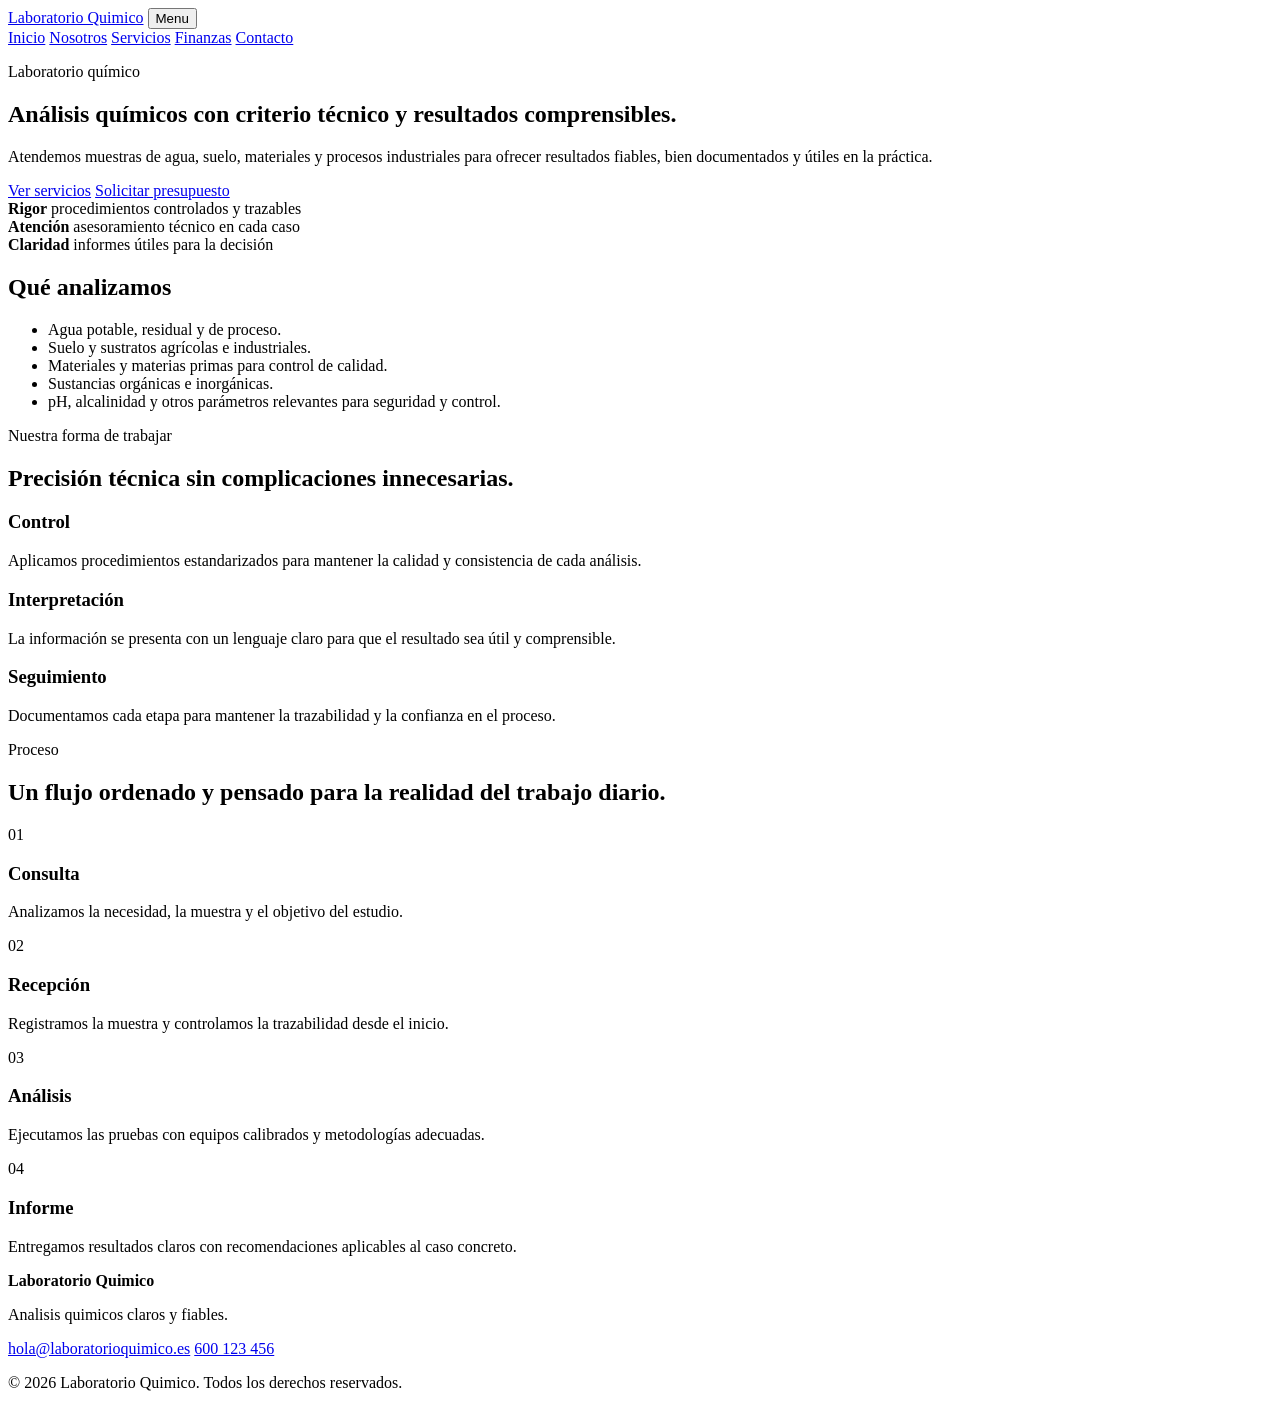
==== index.html @ a8adaf0f "Add files via upload" ====
<!DOCTYPE html>
<html lang="es">

<head>
    <meta charset="UTF-8">
    <meta name="author" content="Gean Carlos">
    <meta name="description" content="Laboratorio químico para análisis de agua, suelo, materiales y control de calidad.">
    <meta name="viewport" content="width=device-width, initial-scale=1.0">
    <link rel="stylesheet" href="css/style.css">
    <link rel="icon" href="img/icon.png">
    <title>Inicio | Laboratorio Quimico</title>
</head>
<body>
    <header class="site-header">
        <a class="brand" href="index.html">Laboratorio Quimico</a>
        <button class="menu-toggle" type="button" aria-expanded="false" aria-controls="menu1">
            <span class="menu-label">Menu</span>
        </button>
        <nav id="menu1" class="main-nav" aria-label="Navegacion principal">
            <a class="active" aria-current="page" href="index.html">Inicio</a>
            <a href="nosotros.html">Nosotros</a>
            <a href="servicios.html">Servicios</a>
            <a href="finanzas.html">Finanzas</a>
            <a href="contacto.html">Contacto</a>
        </nav>
    </header>

    <main>
        <section class="rubro home-hero" aria-labelledby="titulo-rubro">
            <div class="hero-copy">
                <p class="etiqueta">Laboratorio químico</p>
                <h1 id="titulo-rubro">Análisis químicos con criterio técnico y resultados comprensibles.</h1>
                <p>Atendemos muestras de agua, suelo, materiales y procesos industriales para ofrecer resultados fiables, bien documentados y útiles en la práctica.</p>
                <div class="hero-actions">
                    <a class="action-button" href="servicios.html">Ver servicios</a>
                    <a class="boton2" href="contacto.html">Solicitar presupuesto</a>
                </div>
            </div>
            <div class="hero-stats" aria-label="Aspectos clave del laboratorio">
                <div class="stat-item">
                    <strong>Rigor</strong>
                    <span>procedimientos controlados y trazables</span>
                </div>
                <div class="stat-item">
                    <strong>Atención</strong>
                    <span>asesoramiento técnico en cada caso</span>
                </div>
                <div class="stat-item">
                    <strong>Claridad</strong>
                    <span>informes útiles para la decisión</span>
                </div>
            </div>
        </section>

        <section class="analisis" aria-labelledby="titulo-analisis">
            <h2 id="titulo-analisis">Qué analizamos</h2>
            <ul>
                <li>Agua potable, residual y de proceso.</li>
                <li>Suelo y sustratos agrícolas e industriales.</li>
                <li>Materiales y materias primas para control de calidad.</li>
                <li>Sustancias orgánicas e inorgánicas.</li>
                <li>pH, alcalinidad y otros parámetros relevantes para seguridad y control.</li>
            </ul>
        </section>

        <section class="info-section" aria-labelledby="titulo-beneficios">
            <p class="etiqueta">Nuestra forma de trabajar</p>
            <h2 id="titulo-beneficios">Precisión técnica sin complicaciones innecesarias.</h2>
            <div class="beneficios-grid">
                <article class="beneficio">
                    <h3>Control</h3>
                    <p>Aplicamos procedimientos estandarizados para mantener la calidad y consistencia de cada análisis.</p>
                </article>
                <article class="beneficio">
                    <h3>Interpretación</h3>
                    <p>La información se presenta con un lenguaje claro para que el resultado sea útil y comprensible.</p>
                </article>
                <article class="beneficio">
                    <h3>Seguimiento</h3>
                    <p>Documentamos cada etapa para mantener la trazabilidad y la confianza en el proceso.</p>
                </article>
            </div>
        </section>

        <section class="info-section" aria-labelledby="titulo-proceso">
            <p class="etiqueta">Proceso</p>
            <h2 id="titulo-proceso">Un flujo ordenado y pensado para la realidad del trabajo diario.</h2>
            <div class="proceso-grid">
                <div class="proceso-paso">
                    <span>01</span>
                    <h3>Consulta</h3>
                    <p>Analizamos la necesidad, la muestra y el objetivo del estudio.</p>
                </div>
                <div class="proceso-paso">
                    <span>02</span>
                    <h3>Recepción</h3>
                    <p>Registramos la muestra y controlamos la trazabilidad desde el inicio.</p>
                </div>
                <div class="proceso-paso">
                    <span>03</span>
                    <h3>Análisis</h3>
                    <p>Ejecutamos las pruebas con equipos calibrados y metodologías adecuadas.</p>
                </div>
                <div class="proceso-paso">
                    <span>04</span>
                    <h3>Informe</h3>
                    <p>Entregamos resultados claros con recomendaciones aplicables al caso concreto.</p>
                </div>
            </div>
        </section>
    </main>

    <footer class="pie-pagina">
            <p><strong>Laboratorio Quimico</strong></p>
            <p>Analisis quimicos claros y fiables.</p>
                <p>
                    <a href="mailto:hola@laboratorioquimico.es">hola@laboratorioquimico.es</a>
                    <a href="tel:+34600123456">600 123 456</a>
                </p>
            <p>&copy; 2026 Laboratorio Quimico. Todos los derechos reservados.</p>
    </footer>

    <script src="js/java.js"></script>
</body>

</html>
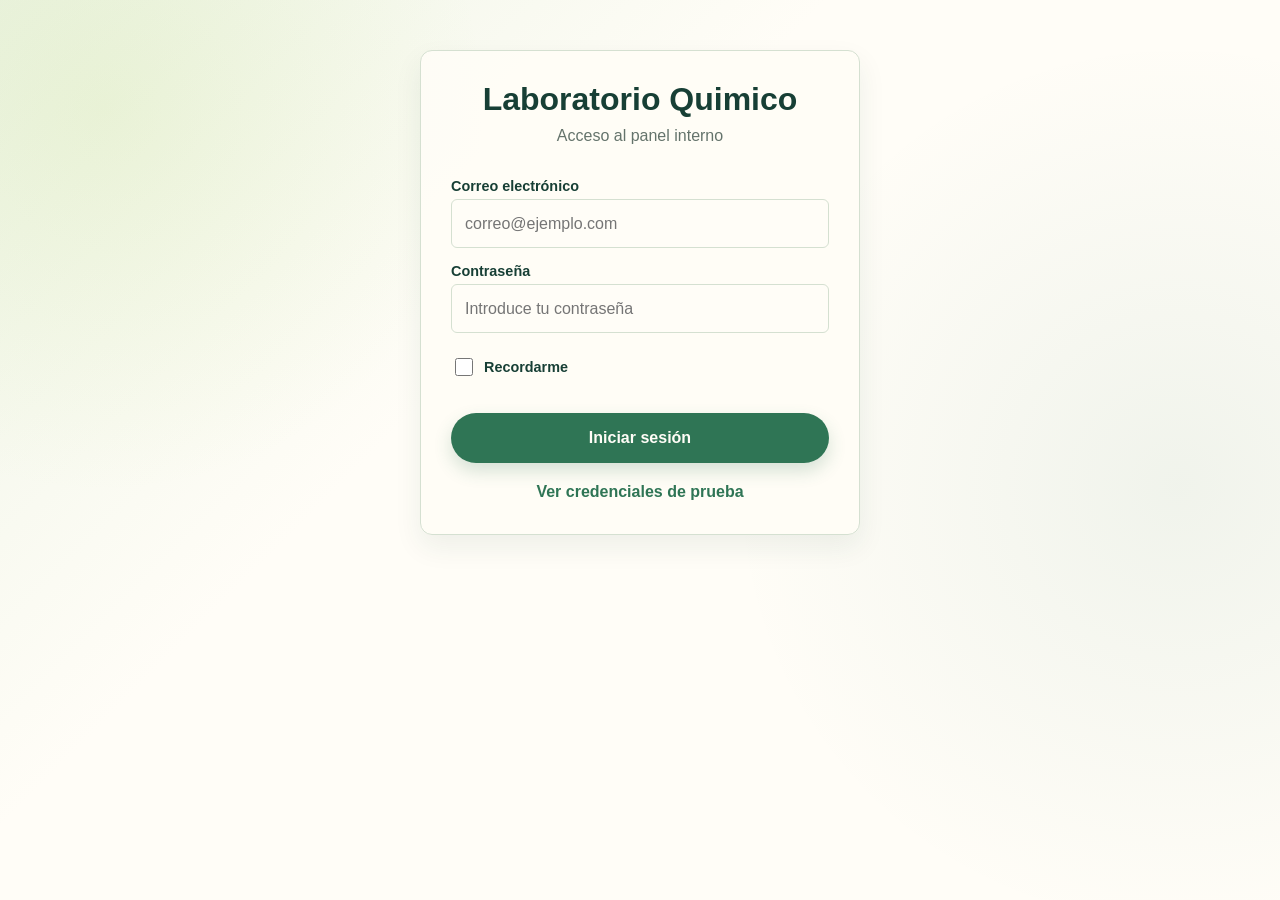
==== commit 054e6137: "Update index.html" ====
--- a/index.html
+++ b/index.html
@@ -6,8 +6,8 @@
     <meta name="author" content="Gean Carlos">
     <meta name="description" content="Laboratorio químico para análisis de agua, suelo, materiales y control de calidad.">
     <meta name="viewport" content="width=device-width, initial-scale=1.0">
-    <link rel="stylesheet" href="css/style.css">
-    <link rel="icon" href="img/icon.png">
+    <link rel="stylesheet" href="style.css">
+    <link rel="icon" href="icon.png">
     <title>Inicio | Laboratorio Quimico</title>
 </head>
 <body>
@@ -120,7 +120,7 @@
             <p>&copy; 2026 Laboratorio Quimico. Todos los derechos reservados.</p>
     </footer>
 
-    <script src="js/java.js"></script>
+    <script src="java.js"></script>
 </body>
 
-</html>+</html>
--- a/style.css
+++ b/style.css
@@ -0,0 +1,1068 @@
+:root {
+    --verde-bosque: #173f35;
+    --verde-hoja: #2f7555;
+    --verde-claro: #b8d96d;
+    --verde-suave: #e7f1df;
+    --menta: #f2f7ed;
+    --marfil: #fffdf7;
+    --tinta: #24332d;
+    --gris: #64736b;
+    --borde: #d5e0d1;
+    --rojo: #a53d35;
+    --rojo-suave: #fbe9e5;
+    --sombra: 0 12px 28px rgba(23, 63, 53, 0.075);
+    --radio: 12px;
+    --radio-pastilla: 999px;
+}
+
+* {
+    box-sizing: border-box;
+}
+
+html {
+    scroll-behavior: smooth;
+}
+
+body {
+    min-height: 100vh;
+    display: flex;
+    flex-direction: column;
+    margin: 0;
+    color: var(--tinta);
+    background:
+        radial-gradient(circle at 8% 12%, rgba(184, 217, 109, 0.16), transparent 24rem),
+        radial-gradient(circle at 92% 54%, rgba(47, 117, 85, 0.07), transparent 28rem),
+        linear-gradient(135deg, rgba(231, 241, 223, 0.72), transparent 38%),
+        var(--marfil);
+    font-family: Arial, Helvetica, sans-serif;
+    line-height: 1.6;
+}
+
+main {
+    flex: 1;
+}
+
+a {
+    color: inherit;
+    text-decoration: none;
+}
+
+img {
+    max-width: 100%;
+}
+
+h1,
+h2,
+h3,
+p,
+ul {
+    margin-top: 0;
+}
+
+h1,
+h2,
+h3 {
+    color: var(--verde-bosque);
+    line-height: 1.15;
+    font-weight: 700;
+}
+
+h2 {
+    margin-bottom: 18px;
+    font-size: clamp(1.45rem, 2.5vw, 2rem);
+}
+
+button,
+input,
+textarea {
+    font: inherit;
+}
+
+button,
+.action-button,
+.boton2,
+.secondary-button,
+.service-card .btn-add,
+.form-login > button,
+#btn-resetear {
+    border: 0;
+    border-radius: var(--radio-pastilla);
+    cursor: pointer;
+    font-weight: 700;
+    transition: transform 180ms ease, box-shadow 180ms ease, background-color 180ms ease;
+}
+
+button:hover,
+.action-button:hover,
+.boton2:hover,
+.secondary-button:hover,
+.service-card .btn-add:hover,
+.form-login > button:hover,
+#btn-resetear:hover {
+    transform: translateY(-2px);
+}
+
+button:focus-visible,
+a:focus-visible,
+input:focus-visible,
+textarea:focus-visible {
+    outline: 3px solid var(--verde-claro);
+    outline-offset: 3px;
+}
+
+[hidden] {
+    display: none !important;
+}
+
+.site-header {
+    display: flex;
+    align-items: center;
+    justify-content: space-between;
+    gap: 24px;
+    padding: 18px clamp(20px, 6vw, 84px);
+    color: var(--marfil);
+    background: var(--verde-bosque);
+    border-bottom: 4px solid var(--verde-claro);
+}
+
+.brand {
+    color: var(--marfil);
+    font-size: 1.05rem;
+    font-weight: 700;
+}
+
+.main-nav {
+    display: flex;
+    align-items: center;
+    gap: 5px;
+}
+
+.main-nav a {
+    padding: 9px 12px;
+    color: var(--marfil);
+    border-radius: 6px;
+    font-size: 0.9rem;
+    transition: background-color 180ms ease, color 180ms ease;
+}
+
+.main-nav a:hover,
+.main-nav a:focus-visible,
+.main-nav a.active {
+    color: var(--verde-bosque);
+    background: var(--verde-claro);
+}
+
+.main-nav .panel-link {
+    color: var(--verde-claro);
+    font-weight: 700;
+}
+
+.main-nav .logout-link {
+    color: #f4b7a7;
+}
+
+.menu-toggle {
+    display: none;
+    padding: 8px 12px;
+    color: var(--marfil);
+    background: transparent;
+    border: 1px solid var(--verde-claro);
+}
+
+.rubro,
+.analisis,
+.identidad,
+.equipo,
+.proyecto,
+.simulation-section,
+.contacto-intro,
+.contacto-formulario,
+.contacto-info,
+.services-catalog,
+.panel-intro,
+.seccion-dashboard,
+.finanzas-intro,
+.tabla-seccion,
+.info-section {
+    width: min(100% - 40px, 1100px);
+    margin: 0 auto;
+}
+
+.rubro,
+.contacto-intro,
+.panel-intro,
+.finanzas-intro,
+.identidad {
+    padding-top: clamp(48px, 8vw, 92px);
+    padding-bottom: 34px;
+}
+
+.etiqueta {
+    margin-bottom: 10px;
+    color: var(--verde-hoja);
+    font-family: Arial, sans-serif;
+    font-size: 0.75rem;
+    font-weight: 700;
+    letter-spacing: 0.06em;
+    text-transform: uppercase;
+}
+
+.home-hero {
+    display: grid;
+    grid-template-columns: minmax(0, 1.45fr) minmax(250px, 0.75fr);
+    gap: clamp(32px, 7vw, 84px);
+    align-items: center;
+}
+
+.hero-copy h1,
+.rubro h1,
+.identidad h1,
+.contacto-intro h1,
+.services-catalog h1,
+.panel-intro h1,
+.finanzas-intro h1 {
+    margin-bottom: 20px;
+    font-size: clamp(2rem, 4vw, 3.4rem);
+}
+
+.hero-copy > p:not(.etiqueta),
+.contacto-intro > p:not(.etiqueta),
+.panel-intro > p:not(.etiqueta),
+.finanzas-intro > p:not(.etiqueta),
+.services-catalog > p,
+.simulation-section > p {
+    max-width: 720px;
+    color: var(--gris);
+    font-size: 1.06rem;
+}
+
+.hero-actions,
+.budget-actions {
+    display: flex;
+    flex-wrap: wrap;
+    gap: 12px;
+    margin-top: 26px;
+}
+
+.action-button,
+.form-login > button,
+.service-card .btn-add {
+    display: inline-block;
+    padding: 12px 18px;
+    color: var(--marfil);
+    background: var(--verde-hoja);
+    box-shadow: 0 8px 18px rgba(47, 117, 85, 0.2);
+}
+
+.action-button:hover,
+.form-login > button:hover,
+.service-card .btn-add:hover {
+    background: var(--verde-bosque);
+}
+
+.boton2,
+.secondary-button {
+    display: inline-block;
+    padding: 11px 17px;
+    color: var(--verde-bosque);
+    background: transparent;
+    border: 1px solid var(--verde-hoja);
+}
+
+.hero-stats {
+    display: grid;
+    gap: 12px;
+}
+
+.stat-item,
+.proceso-paso,
+.beneficio,
+.team-card,
+.bloque-info,
+.service-card,
+.budget-summary,
+.tarjeta-estadistica,
+.certificado,
+.demo-usuarios,
+.login-box,
+.tarjeta-perfil,
+.services-catalog {
+    background: rgba(255, 253, 247, 0.92);
+    border: 1px solid var(--borde);
+    border-radius: var(--radio);
+    box-shadow: var(--sombra);
+}
+
+.stat-item {
+    padding: 19px;
+    border-left: 5px solid var(--verde-claro);
+    border-radius: 5px 16px 16px 5px;
+}
+
+.stat-item strong {
+    display: block;
+    margin-bottom: 4px;
+    color: var(--verde-bosque);
+    font-size: 1.12rem;
+}
+
+.analisis,
+.info-section,
+.equipo,
+.proyecto,
+.contacto-info,
+.seccion-dashboard,
+.tabla-seccion,
+.simulation-section {
+    padding-top: 34px;
+    padding-bottom: 34px;
+}
+
+.analisis ul,
+.gastos-lista,
+.lista-evidencia {
+    padding-left: 22px;
+}
+
+.analisis li,
+.equipo li,
+.gastos-lista li {
+    margin-bottom: 9px;
+}
+
+.analisis li::marker,
+.lista-evidencia li::marker {
+    color: var(--verde-hoja);
+}
+
+.beneficios-grid,
+.tarjetas-equipo,
+.info-contacto,
+.services-grid,
+.proceso-grid,
+.grid-dashboard,
+.simulator-grid {
+    display: grid;
+    gap: 18px;
+}
+
+.beneficios-grid {
+    grid-template-columns: repeat(3, minmax(0, 1fr));
+}
+
+.beneficio,
+.team-card,
+.bloque-info,
+.proceso-paso {
+    padding: 20px;
+}
+
+.beneficio,
+.team-card,
+.proceso-paso {
+    border-top: 4px solid var(--verde-claro);
+}
+
+.beneficio:nth-child(2),
+.team-card:nth-child(2),
+.proceso-paso:nth-child(2) {
+    border-radius: 16px 5px 16px 5px;
+}
+
+.beneficio:nth-child(3),
+.team-card:nth-child(3),
+.proceso-paso:nth-child(3) {
+    border-radius: 5px 16px 5px 16px;
+}
+
+.beneficio h3,
+.team-card h3,
+.bloque-info h3,
+.service-card h3,
+.budget-summary h3,
+.certificado h3 {
+    margin-bottom: 9px;
+    color: var(--verde-bosque);
+}
+
+.beneficio p,
+.team-card p,
+.bloque-info p,
+.service-card .descripcion,
+.service-card .detalles p,
+.tarjeta-estadistica p {
+    color: var(--gris);
+}
+
+.proceso-grid {
+    grid-template-columns: repeat(4, minmax(0, 1fr));
+}
+
+.proceso-paso span {
+    display: inline-grid;
+    width: 38px;
+    height: 38px;
+    place-items: center;
+    margin-bottom: 12px;
+    color: var(--verde-bosque);
+    background: var(--verde-suave);
+    border-radius: 50%;
+    font-weight: 800;
+}
+
+.identidad,
+.equipo,
+.proyecto,
+.panel-intro {
+    max-width: 760px;
+}
+
+.proyecto,
+.nota {
+    padding: 20px;
+    border-left: 5px solid var(--verde-hoja);
+    background: var(--verde-suave);
+}
+
+.tarjetas-equipo {
+    grid-template-columns: repeat(3, minmax(0, 1fr));
+}
+
+.info-contacto {
+    grid-template-columns: repeat(3, minmax(0, 1fr));
+}
+
+.bloque-info {
+    border-left: 4px solid var(--verde-claro);
+    border-radius: 5px 14px 14px 5px;
+}
+
+.bloque-info a,
+.link-olvido a {
+    color: var(--verde-hoja);
+    font-weight: 700;
+}
+
+.services-catalog {
+    margin-top: 44px;
+    padding: 30px;
+}
+
+.contacto-formulario {
+    max-width: 760px;
+    margin-top: 14px;
+    margin-bottom: 20px;
+    padding: 18px 0 34px 28px;
+    border-left: 5px solid var(--verde-claro);
+    border-radius: 4px 18px 18px 4px;
+}
+
+.contacto-formulario h2 {
+    margin-bottom: 10px;
+}
+
+.contacto-formulario .form-contacto {
+    max-width: 640px;
+}
+
+.services-grid {
+    grid-template-columns: repeat(3, minmax(0, 1fr));
+    margin: 30px 0;
+}
+
+.service-card {
+    position: relative;
+    display: flex;
+    flex-direction: column;
+    min-height: 100%;
+    padding: 25px 21px 20px;
+    overflow: hidden;
+    cursor: pointer;
+    transition: transform 180ms ease, border-color 180ms ease, box-shadow 180ms ease;
+}
+
+.service-card::before {
+    content: "";
+    position: absolute;
+    inset: 0 0 auto;
+    height: 6px;
+    background: var(--verde-claro);
+}
+
+.service-card:hover,
+.service-card.seleccionada {
+    border-color: var(--verde-hoja);
+    box-shadow: 0 18px 36px rgba(23, 63, 53, 0.15);
+    transform: translateY(-4px);
+}
+
+.service-card.seleccionada {
+    background: var(--verde-suave);
+}
+
+.service-card:nth-child(2n) {
+    border-radius: 15px 7px 15px 7px;
+}
+
+.service-card .precio {
+    margin: 4px 0 10px;
+    color: var(--verde-hoja);
+    font-size: 1.55rem;
+    font-weight: 800;
+}
+
+.service-card .tiempo {
+    align-self: flex-start;
+    margin: 8px 0 0;
+    padding: 5px 10px;
+    color: var(--verde-bosque);
+    background: var(--verde-suave);
+    border-radius: var(--radio-pastilla);
+    font-size: 0.78rem;
+    font-weight: 700;
+}
+
+.service-card .detalles {
+    display: none;
+    margin-top: auto;
+    padding-top: 16px;
+    border-top: 1px solid var(--borde);
+}
+
+.service-card.activa .detalles {
+    display: block;
+}
+
+.service-card .btn-add {
+    margin-top: 15px;
+}
+
+.budget-summary {
+    max-width: 560px;
+    margin: 40px auto 0;
+    padding: 24px;
+    border-left: 6px solid var(--verde-claro);
+}
+
+.budget-actions .action-button,
+.budget-actions .secondary-button {
+    flex: 1 1 190px;
+    margin-top: 0;
+}
+
+.action-button:disabled,
+.secondary-button:disabled {
+    cursor: not-allowed;
+    opacity: 0.55;
+    transform: none;
+}
+
+#precio-final {
+    margin: 15px 0;
+    padding: 12px 14px;
+    color: var(--verde-bosque);
+    background: var(--verde-suave);
+    border-radius: 7px;
+    font-size: 1.3rem;
+    font-weight: 800;
+}
+
+.form-confirmation,
+.confirmacion-envio,
+.mensaje-login.exito {
+    margin-top: 16px;
+    padding: 12px 14px;
+    color: #24563c;
+    background: var(--verde-suave);
+    border-left: 4px solid var(--verde-hoja);
+    border-radius: 6px;
+    font-weight: 700;
+}
+
+.mix-form,
+.form-contacto,
+.form-login {
+    display: grid;
+    gap: 10px;
+    margin-top: 24px;
+}
+
+.simulation-section,
+.contacto-formulario,
+.mix-form,
+.form-contacto,
+.form-login {
+    max-width: 680px;
+}
+
+.mix-form input,
+.form-contacto input,
+.form-contacto textarea,
+.form-login input {
+    width: 100%;
+    padding: 11px 13px;
+    color: var(--tinta);
+    background: var(--marfil);
+    border: 1px solid var(--borde);
+    border-radius: 6px;
+}
+
+.mix-form input:focus,
+.form-contacto input:focus,
+.form-contacto textarea:focus,
+.form-login input:focus {
+    border-color: var(--verde-hoja);
+}
+
+.mix-result,
+.resultado-mezcla,
+.ph-warning {
+    max-width: 680px;
+    margin-top: 20px;
+    padding: 14px;
+    border-radius: 6px;
+}
+
+.mix-result,
+.resultado-mezcla {
+    background: var(--verde-suave);
+    border-left: 4px solid var(--verde-hoja);
+}
+
+.mix-result.error,
+.resultado-mezcla.error,
+.mensaje-login.error,
+.ph-warning {
+    color: #7e2823;
+    background: var(--rojo-suave);
+    border-left: 4px solid var(--rojo);
+}
+
+.ph-warning {
+    border: 1px solid var(--rojo);
+    font-weight: 700;
+}
+
+.simulator-note {
+    max-width: 680px;
+    color: var(--gris);
+    font-size: 0.9rem;
+}
+
+.simulator-grid {
+    grid-template-columns: repeat(2, minmax(0, 1fr));
+    align-items: start;
+    gap: 26px;
+    margin-top: 26px;
+}
+
+.accordion-item {
+    align-self: start;
+    overflow: hidden;
+    width: 100%;
+    background: rgba(255, 253, 247, 0.92);
+    border: 1px solid var(--borde);
+    border-radius: var(--radio);
+    box-shadow: var(--sombra);
+}
+
+.accordion-toggle {
+    display: flex;
+    align-items: center;
+    justify-content: space-between;
+    width: 100%;
+    padding: 17px 19px;
+    color: var(--marfil);
+    background: var(--verde-bosque);
+    border-radius: 0;
+    text-align: left;
+}
+
+.accordion-toggle:hover {
+    background: var(--verde-hoja);
+    transform: none;
+}
+
+.accordion-icon {
+    color: var(--verde-claro);
+    font-family: Arial, sans-serif;
+    font-size: 1.3rem;
+    line-height: 1;
+}
+
+.accordion-content {
+    display: none;
+    padding: 4px 19px 20px;
+}
+
+.accordion-item.is-open .accordion-content {
+    display: block;
+}
+
+.finanzas-intro,
+.tabla-seccion {
+    max-width: 900px;
+}
+
+table,
+.tabla-demo,
+.tabla-historial table {
+    width: 100%;
+    border-collapse: collapse;
+    background: var(--marfil);
+}
+
+th,
+td,
+.tabla-demo th,
+.tabla-demo td,
+.tabla-historial th,
+.tabla-historial td {
+    padding: 12px;
+    border: 1px solid var(--borde);
+    text-align: left;
+}
+
+th,
+.tabla-historial th {
+    color: var(--marfil);
+    background: var(--verde-bosque);
+    font-size: 0.88rem;
+}
+
+.tabla-historial {
+    overflow-x: auto;
+    border: 1px solid var(--borde);
+    border-radius: var(--radio);
+}
+
+.tabla-historial tbody tr:nth-child(even) {
+    background: var(--menta);
+}
+
+.tabla-historial tbody tr:hover {
+    background: var(--verde-suave);
+}
+
+.pie-pagina {
+    margin-top: 40px;
+    padding: 28px 20px;
+    color: var(--marfil);
+    text-align: center;
+    background: var(--verde-bosque);
+    border-top: 4px solid var(--verde-claro);
+    font-family: Arial, sans-serif;
+    font-size: 0.9rem;
+}
+
+.pie-pagina p {
+    margin: 4px auto;
+}
+
+.pie-pagina a {
+    margin: 0 5px;
+    color: var(--verde-claro);
+}
+
+.pie-pagina a:hover,
+.pie-pagina a:focus-visible,
+.bloque-info a:hover,
+.bloque-info a:focus-visible,
+.link-olvido a:hover {
+    text-decoration: underline;
+}
+
+.login-container {
+    display: flex;
+    justify-content: center;
+    align-items: center;
+    width: min(100% - 40px, 1000px);
+    min-height: 65vh;
+    margin: 0 auto;
+}
+
+.login-box {
+    width: 100%;
+    max-width: 440px;
+    padding: 30px;
+}
+
+.login-box h1 {
+    margin-bottom: 6px;
+    text-align: center;
+}
+
+.login-descripcion {
+    margin-bottom: 24px;
+    color: var(--gris);
+    text-align: center;
+}
+
+.form-login label,
+.label-checkbox {
+    color: var(--verde-bosque);
+    font-size: 0.9rem;
+    font-weight: 700;
+}
+
+.checkbox-grupo {
+    display: flex;
+    align-items: center;
+    gap: 8px;
+    margin: 12px 0;
+}
+
+.checkbox-grupo input[type="checkbox"] {
+    width: 18px;
+    height: 18px;
+    accent-color: var(--verde-hoja);
+}
+
+.label-checkbox {
+    margin: 0;
+    font-weight: 400;
+    cursor: pointer;
+}
+
+.form-login > button {
+    width: 100%;
+    margin-top: 12px;
+}
+
+.link-olvido {
+    margin: 16px 0 0;
+    text-align: center;
+}
+
+.mensaje-login {
+    margin-top: 20px;
+    padding: 14px;
+    border-radius: 6px;
+    font-weight: 700;
+    text-align: center;
+}
+
+.badge-perfil {
+    display: inline-block;
+    padding: 4px 10px;
+    color: var(--verde-bosque);
+    background: var(--verde-suave);
+    border-radius: var(--radio-pastilla);
+    font-size: 0.82rem;
+    font-weight: 700;
+}
+
+.badge-director {
+    color: #755414;
+    background: #f7e9b9;
+}
+
+.badge-tecnico {
+    color: #20563c;
+    background: #cfe8d3;
+}
+
+.badge-cliente {
+    color: #315f57;
+    background: #d5ece4;
+}
+
+#btn-logout {
+    white-space: nowrap;
+}
+
+.tarjeta-perfil {
+    display: flex;
+    justify-content: space-between;
+    gap: 24px;
+    padding: 22px;
+}
+
+.info-usuario {
+    display: grid;
+    gap: 5px;
+    flex: 1;
+}
+
+.info-usuario p {
+    margin: 0;
+}
+
+.grid-dashboard {
+    grid-template-columns: repeat(auto-fit, minmax(190px, 1fr));
+}
+
+.tarjeta-estadistica {
+    padding: 20px;
+    text-align: center;
+    border-top: 4px solid var(--verde-claro);
+}
+
+.tarjeta-estadistica h3 {
+    margin-bottom: 12px;
+    font-size: 0.96rem;
+}
+
+.numero {
+    margin: 0;
+    color: var(--verde-hoja) !important;
+    font-size: 2.45rem;
+    font-weight: 800;
+}
+
+.certificado {
+    padding: 24px;
+    border-top: 4px solid var(--verde-hoja);
+    border-radius: 7px 18px 7px 18px;
+}
+
+.certificado h3 {
+    text-align: center;
+}
+
+.lista-evidencia {
+    margin: 20px 0;
+    list-style: none;
+}
+
+.lista-evidencia li {
+    padding: 9px 0;
+    border-bottom: 1px solid var(--borde);
+}
+
+.lista-evidencia li:last-child {
+    border-bottom: 0;
+}
+
+.resumen-tecnico {
+    margin-top: 20px;
+    padding: 15px;
+    color: var(--verde-bosque);
+    background: var(--verde-suave);
+    border-left: 4px solid var(--verde-hoja);
+    border-radius: 6px;
+}
+
+.demo-usuarios {
+    margin-top: 20px;
+    padding: 15px;
+    font-size: 0.88rem;
+}
+
+.tabla-demo th,
+.tabla-demo td {
+    padding: 8px;
+}
+
+.empty-state {
+    color: var(--gris);
+    text-align: center;
+}
+
+@media (max-width: 820px) {
+    .home-hero,
+    .proceso-grid {
+        grid-template-columns: 1fr 1fr;
+    }
+
+    .home-hero {
+        align-items: start;
+    }
+
+    .beneficios-grid,
+    .services-grid,
+    .tarjetas-equipo,
+    .info-contacto {
+        grid-template-columns: repeat(2, minmax(0, 1fr));
+    }
+}
+
+@media (max-width: 620px) {
+    .site-header {
+        position: relative;
+        flex-wrap: wrap;
+        padding: 15px 20px;
+    }
+
+    .menu-toggle {
+        display: block;
+    }
+
+    .main-nav {
+        display: none;
+        flex-basis: 100%;
+        flex-direction: column;
+        align-items: stretch;
+        gap: 2px;
+        padding-top: 8px;
+    }
+
+    .main-nav.is-open {
+        display: flex;
+    }
+
+    .main-nav a {
+        padding: 11px 12px;
+    }
+
+    .home-hero,
+    .proceso-grid,
+    .beneficios-grid,
+    .services-grid,
+    .tarjetas-equipo,
+    .info-contacto,
+    .simulator-grid {
+        grid-template-columns: 1fr;
+    }
+
+    .rubro,
+    .analisis,
+    .identidad,
+    .equipo,
+    .proyecto,
+    .simulation-section,
+    .contacto-intro,
+    .contacto-formulario,
+    .contacto-info,
+    .services-catalog,
+    .panel-intro,
+    .seccion-dashboard,
+    .finanzas-intro,
+    .tabla-seccion,
+    .info-section {
+        width: min(100% - 28px, 1100px);
+    }
+
+    .services-catalog {
+        padding: 22px 16px;
+    }
+
+    .contacto-formulario {
+        max-width: none;
+        padding: 14px 0 28px 18px;
+    }
+
+    .tarjeta-perfil {
+        flex-direction: column;
+    }
+
+    #btn-logout {
+        align-self: flex-start;
+    }
+
+    .login-box {
+        padding: 24px 18px;
+    }
+}
+
+@media (prefers-reduced-motion: reduce) {
+    html {
+        scroll-behavior: auto;
+    }
+
+    *,
+    *::before,
+    *::after {
+        transition-duration: 0.01ms !important;
+    }
+}
